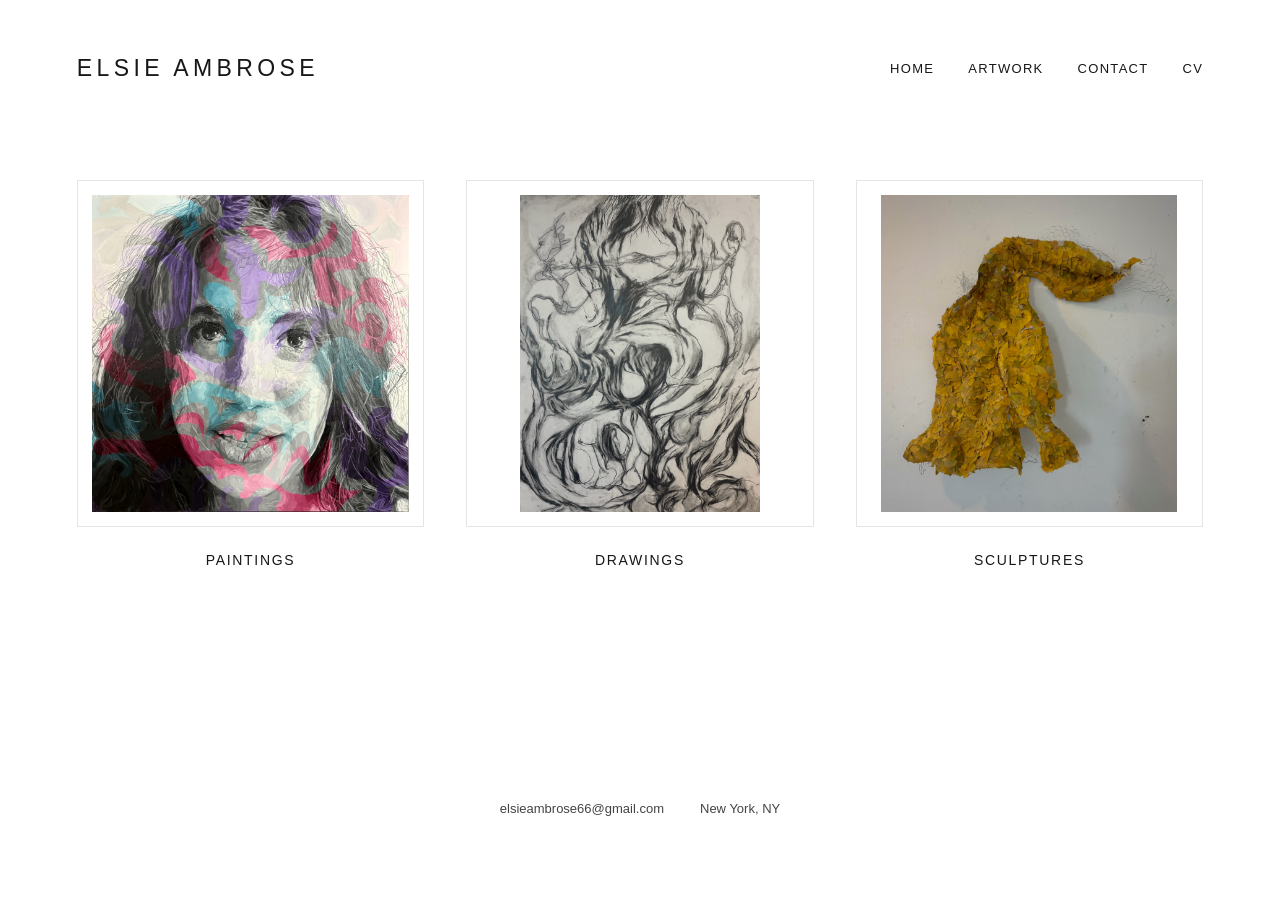
==== artwork/index.html @ d7cae95e "Serve a real static site on GitHub Pages instead of the source dump index.html was a text dump of th" ====
<!doctype html>
<html lang="en">
<head>
<meta charset="utf-8">
<meta name="viewport" content="width=device-width, initial-scale=1">
<title>Artwork — Elsie Ambrose</title>
<meta name="description" content="Paintings, drawings, and sculptures by Elsie Ambrose, New York.">
<link rel="stylesheet" href="../assets/site.css">
</head>
<body>
<a class="skip" href="#main">Skip to content</a>
<header class="site-header"><a class="brand" href="../">Elsie Ambrose</a><nav aria-label="Main navigation"><a href="../">Home</a><a href="../artwork/">Artwork</a><a href="../contact/">Contact</a><a href="../cv/">CV</a></nav></header>
<main id="main"><section class="artwork-index"><h1 class="sr-only">Artwork</h1><div class="collection-grid"><a href="paintings/" class="collection-cover"><div class="cover-image"><img src="plate-037.jpeg" width="2048" height="2054" alt="Bright, gestural color builds a closely framed portrait."></div><h2>Paintings</h2></a><a href="drawings/" class="collection-cover"><div class="cover-image"><img src="plate-055.jpeg" width="1552" height="2048" alt="Three monochrome compositions explore branching marks and curling movement."></div><h2>Drawings</h2></a><a href="sculptures/" class="collection-cover"><div class="cover-image"><img src="plate-002.jpeg" width="1712" height="1836" alt="A textured golden form folds and hangs against a pale wall."></div><h2>Sculptures</h2></a></div></section></main>
<footer><a href="mailto:elsieambrose66@gmail.com">elsieambrose66@gmail.com</a><span>New York, NY</span></footer>
</body>
</html>
---- assets/site.css ----
:root{--background:#fff;--foreground:#171717;--gold:#171717;--rule:#dedede;--popover:#fff;--popover-foreground:#171717;color-scheme:light}*{box-sizing:border-box}html{background:#fff}body{margin:0;background:var(--background);color:var(--foreground);font-family:Arial,Helvetica,sans-serif;font-size:16px;line-height:1.5}a{color:inherit;text-decoration:none}a:hover{text-decoration:underline;text-underline-offset:5px}button{font:inherit;color:inherit}a:focus-visible,button:focus-visible,[tabindex]:focus-visible{outline:2px solid #333;outline-offset:5px}.site-header{max-width:1420px;padding:54px 6vw 36px;margin:auto;display:flex;justify-content:space-between;align-items:center;gap:30px}.brand{text-transform:uppercase;letter-spacing:.19em;font-size:23px;line-height:1.3;font-weight:400;white-space:nowrap}nav{display:flex;gap:34px;font-size:13px;text-transform:uppercase;letter-spacing:.1em}main{min-height:calc(100svh - 255px)}.home{padding:35px 6vw 55px;display:flex;justify-content:center;align-items:center;min-height:calc(100svh - 275px)}.home-art{width:min(100%,990px);height:auto;max-height:70svh;object-fit:contain}footer{max-width:1420px;margin:auto;display:flex;justify-content:center;align-items:center;gap:36px;padding:34px 6vw 42px;font-size:13px;color:#444}body:has(.contact-page) footer{display:none}.skip{position:fixed;top:-100px;left:20px;z-index:50;background:#fff;padding:10px}.skip:focus{top:10px}.artwork-index{max-width:1320px;margin:auto;padding:60px 6vw 95px}.collection-grid{display:grid;grid-template-columns:repeat(3,minmax(0,1fr));gap:42px}.cover-image{aspect-ratio:1;width:100%;padding:14px;display:flex;align-items:center;justify-content:center;background:#fff;border:1px solid #e5e5e5}.cover-image img{width:100%;height:100%;object-fit:contain}.collection-cover h2{font-size:14px;text-transform:uppercase;letter-spacing:.12em;font-weight:400;text-align:center;margin:23px 0}.collection-cover:hover .cover-image{border-color:#888}.collection-page{max-width:1380px;margin:auto;padding:20px 6vw 45px}.collection-heading{display:flex;justify-content:space-between;align-items:center;gap:24px;margin:0 0 30px}.collection-heading .label{font-size:13px}.collection-heading h1{font-weight:400;text-transform:uppercase;letter-spacing:.12em;font-size:15px;margin:0}.collection-art{display:block;width:100%;height:clamp(300px,60svh,750px);object-fit:contain;background:#fff;padding:0 24px}.painting-caption{display:flex;justify-content:space-between;gap:30px;align-items:center;padding:24px 24px 25px;min-height:138px}.painting-caption h2{font-size:18px;font-weight:400;line-height:1.4;margin:0 0 8px}.painting-caption p{font-size:14px;line-height:1.6;max-width:660px;margin:0 0 6px}.caption-note{font-size:12px;color:#686868}.sequence-controls{display:flex;gap:16px;align-items:center;white-space:nowrap;font-size:12px}.sequence-controls button{border:0;background:#fff;padding:12px 8px;cursor:pointer;font-size:13px}.sequence-controls button:hover{text-decoration:underline}.sequence-controls button:disabled{opacity:.25;cursor:default}.thumbnail-row{position:relative;display:flex;gap:18px;overflow-x:auto;min-width:0;max-width:100%;margin:0;padding:18px 4px 14px;border:0;border-top:1px solid #e4e4e4;scrollbar-width:thin;scrollbar-color:#aaa #fff}.art-thumbnail{display:flex;flex:none;flex-direction:column;align-items:center;width:95px;gap:8px;padding:6px;background:#fff;border:1px solid transparent;cursor:pointer}.art-thumbnail img{width:81px;height:81px;object-fit:contain;opacity:.65}.art-thumbnail span{font-size:11px}.art-thumbnail:hover img,.art-thumbnail.is-selected img{opacity:1}.art-thumbnail.is-selected{border-color:#333}.contact-page{min-height:65svh;display:flex;flex-direction:column;align-items:center;justify-content:center;gap:16px;padding:45px 6vw 100px;text-align:center}.contact-page p{margin:0 0 8px}.contact-page a{font-size:16px;overflow-wrap:anywhere}.cv-page{max-width:1000px;margin:30px auto;padding:45px 6vw 100px;min-height:65svh}.cv-page h1{font-size:20px;font-weight:400;letter-spacing:.12em;margin:0 0 36px}.cv-empty{color:#666;font-size:14px}.cv-text{white-space:pre-wrap;line-height:1.8}@media(max-width:700px){.site-header{padding:32px 6vw 22px;flex-direction:column;align-items:flex-start;gap:24px}.brand{font-size:21px}nav{gap:25px;font-size:12px}.home{padding:40px 6vw;min-height:60svh}.home-art{max-height:65svh}footer{flex-direction:column;gap:9px;padding:28px 6vw}.artwork-index{padding:40px 6vw 60px}.collection-grid{grid-template-columns:1fr;gap:38px;max-width:390px;margin:auto}.collection-cover h2{margin:15px 0}.collection-page{padding:20px 5vw 40px}.collection-art{height:48svh;min-height:280px;padding:0 10px}.painting-caption{padding:20px 8px;gap:15px;flex-direction:column;align-items:flex-start}.sequence-controls{align-self:flex-end}.painting-caption p{font-size:14px}.thumbnail-row{gap:10px}.art-thumbnail{width:76px}.art-thumbnail img{width:62px;height:70px}.contact-page{align-items:flex-start;text-align:left;min-height:55svh}.collection-heading{margin-bottom:22px}.collection-heading h1{font-size:13px}}@media(prefers-reduced-motion:reduce){*,*:before,*:after{scroll-behavior:auto!important;animation:none!important;transition:none!important}}

.sr-only{position:absolute;width:1px;height:1px;padding:0;margin:-1px;overflow:hidden;clip:rect(0,0,0,0);white-space:nowrap;border:0}
.collection-cover{display:block}
.collection-cover:hover{text-decoration:none}
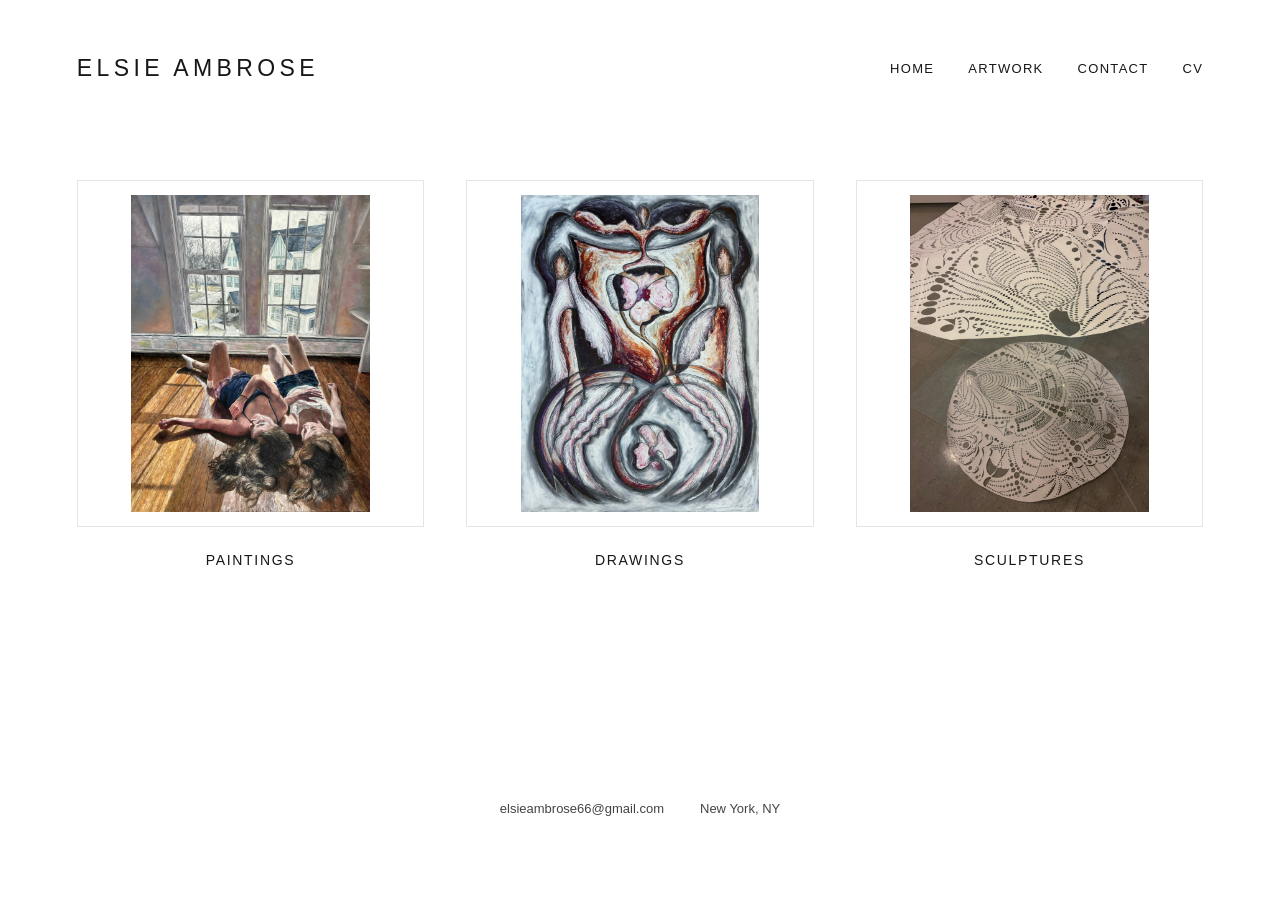
==== commit 47d6014a: "Reorganize collections, crop artwork photos and set new covers Move and remove images across Paintin" ====
--- a/artwork/index.html
+++ b/artwork/index.html
@@ -10,7 +10,7 @@
 <body>
 <a class="skip" href="#main">Skip to content</a>
 <header class="site-header"><a class="brand" href="../">Elsie Ambrose</a><nav aria-label="Main navigation"><a href="../">Home</a><a href="../artwork/">Artwork</a><a href="../contact/">Contact</a><a href="../cv/">CV</a></nav></header>
-<main id="main"><section class="artwork-index"><h1 class="sr-only">Artwork</h1><div class="collection-grid"><a href="paintings/" class="collection-cover"><div class="cover-image"><img src="plate-037.jpeg" width="2048" height="2054" alt="Bright, gestural color builds a closely framed portrait."></div><h2>Paintings</h2></a><a href="drawings/" class="collection-cover"><div class="cover-image"><img src="plate-055.jpeg" width="1552" height="2048" alt="Three monochrome compositions explore branching marks and curling movement."></div><h2>Drawings</h2></a><a href="sculptures/" class="collection-cover"><div class="cover-image"><img src="plate-002.jpeg" width="1712" height="1836" alt="A textured golden form folds and hangs against a pale wall."></div><h2>Sculptures</h2></a></div></section></main>
+<main id="main"><section class="artwork-index"><h1 class="sr-only">Artwork</h1><div class="collection-grid"><a href="paintings/" class="collection-cover"><div class="cover-image"><img src="plate-038.jpeg" width="1536" height="2048" alt="A view of work and materials in a window-lit studio."></div><h2>Paintings</h2></a><a href="drawings/" class="collection-cover"><div class="cover-image"><img src="plate-045.jpeg" width="1532" height="2052" alt="Rounded bands of color encircle an intricate central motif."></div><h2>Drawings</h2></a><a href="sculptures/" class="collection-cover"><div class="cover-image"><img src="plate-047.jpeg" width="1536" height="2048" alt="A radial drawing develops into a suspended, circular installation."></div><h2>Sculptures</h2></a></div></section></main>
 <footer><a href="mailto:elsieambrose66@gmail.com">elsieambrose66@gmail.com</a><span>New York, NY</span></footer>
 </body>
 </html>
